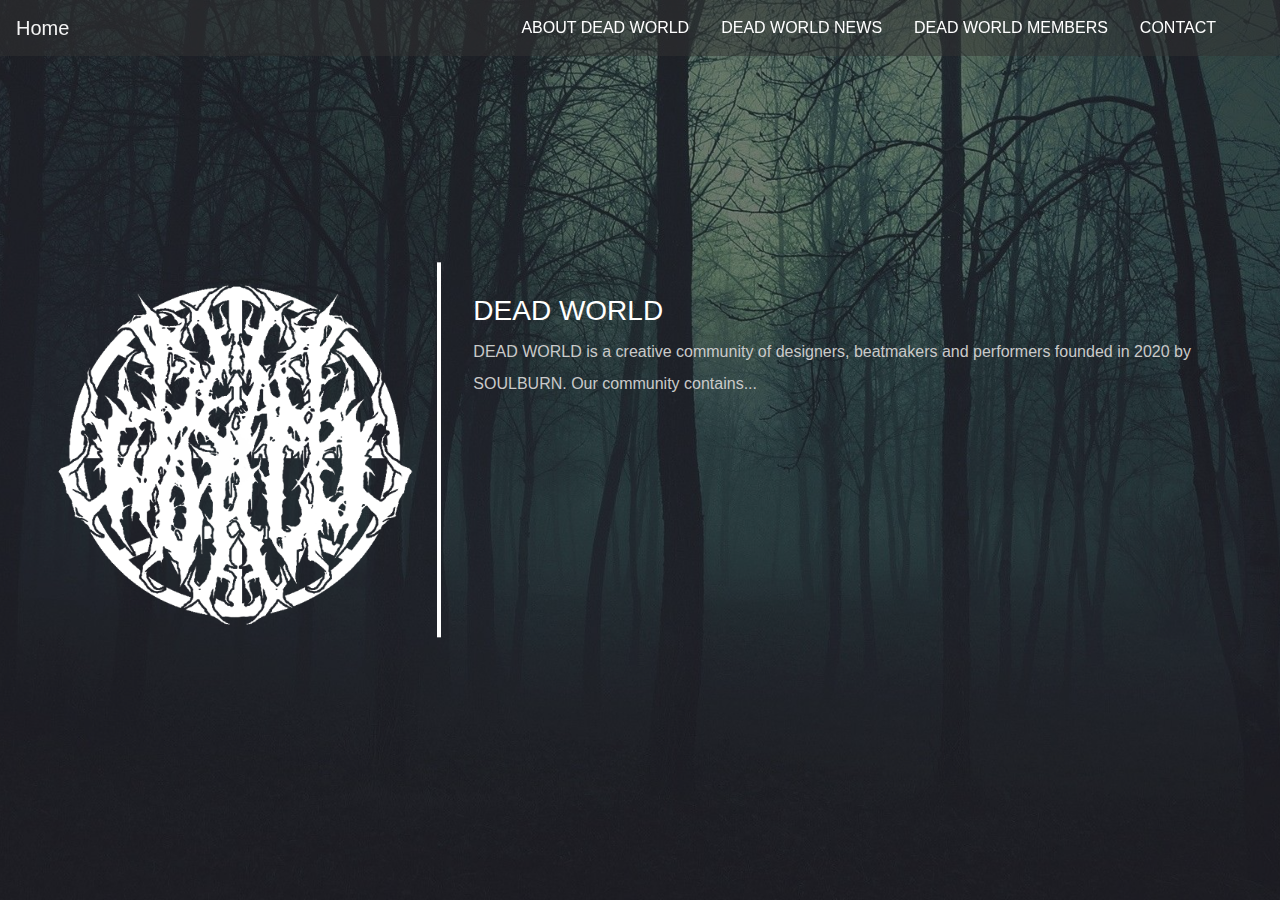
==== about.html @ d19d09e4 "Add files via upload" ====
<!DOCTYPE html>
<html>
    <script src="https://code.jquery.com/jquery-3.5.1.slim.min.js" integrity="sha384-DfXdz2htPH0lsSSs5nCTpuj/zy4C+OGpamoFVy38MVBnE+IbbVYUew+OrCXaRkfj" crossorigin="anonymous"></script>
    <script src="https://cdn.jsdelivr.net/npm/bootstrap@4.5.3/dist/js/bootstrap.bundle.min.js" integrity="sha384-ho+j7jyWK8fNQe+A12Hb8AhRq26LrZ/JpcUGGOn+Y7RsweNrtN/tE3MoK7ZeZDyx" crossorigin="anonymous"></script> 
    <head>
        <link rel="stylesheet" href="https://maxcdn.bootstrapcdn.com/bootstrap/4.0.0/css/bootstrap.min.css" integrity="sha384-Gn5384xqQ1aoWXA+058RXPxPg6fy4IWvTNh0E263XmFcJlSAwiGgFAW/dAiS6JXm" crossorigin="anonymous">
        <link rel="stylesheet" type="text/css" href="mainstyle.css">
        <link rel="icon" href="members/deadworld.ico" type="image/x-icon">
        <title>ABOUT DEAD WORLD</title>
    </head>
    <header class="header">
        <div class="overlay"></div>
        <div class="container"></div>
    </header>
    <body>
        <nav class="navbar navbar-expand-lg fixed-top ">  
            <a class="navbar-brand" href="index.html">Home</a>
            <button class="navbar-toggler" type="button" data-toggle="collapse" data-target="#navbarSupportedContent" aria-controls="navbarSupportedContent" aria-expanded="false" aria-label="Toggle navigation">  
                <span class="navbar-toggler-icon"></span>
            </button>
            <div class="collapse navbar-collapse " id="navbarSupportedContent">     
                <ul class="navbar-nav mr-4">
                    <li class="nav-item">
                        <a class="nav-link" data-value="about" href="about.html">ABOUT DEAD WORLD</a>        </li>  
                    <li class="nav-item">
                    <li class="nav-item"> 
                    <a class="nav-link " data-value="blog" href="news.html">DEAD WORLD NEWS</a>         </li>   
                    <li class="nav-item">  
                    <a class="nav-link " data-value="team" href="members.html">DEAD WORLD MEMBERS</a>       </li>  
                    <li class="nav-item"> 
                    <a class="nav-link " data-value="contact" href="#">CONTACT</a>       </li> 
                </ul> 
            </div>
        </nav>
        <div class="row about">
            <div class="col-lg-4 col-md-4 col-sm-12">
             <img src="members/deadworld.png" class="img-fluid dwlogo">
            </div>
            <div id="description" class="col-lg-8 col-md-8 col-sm-12 desc">
                <h3>DEAD WORLD</h3>
                <p>
                    DEAD WORLD is a creative community of designers, beatmakers
                    and performers founded in 2020 by SOULBURN. Our community contains...
                </p>
               </div>
              </div>
       <script src="https://ajax.googleapis.com/ajax/libs/jquery/2.2.0/jquery.min.js"></script>
       <script type="text/javascript" src='script.js'></script>
    </body>
</html>
---- mainstyle.css ----
.navbar{ background: rgba(49, 49, 49, 0.5);}
.nav-link , .navbar-brand{ color: #f4f4f4; cursor: pointer;}
.nav-link{ margin-right: 1em !important; color: white !important;}
.nav-link:hover{ text-shadow: 0 0 20px white;}
.navbar-collapse{ justify-content: flex-end;}
.navbar-toggler{  background:rgba(50, 50, 50, 0.7) !important; color: white !important;}
.navbar-toggler-icon { background-image: url("members/toggler.png"); filter:invert(1);}
.navbar-toggler:hover{box-shadow: 0 0 10px rgba(255, 255, 255, 0.5);}
.navbar-brand:hover{text-shadow: 0 0 20px white; color: white;}

@keyframes inf{
    from{ filter: grayscale(0%); }

    50%{ filter: grayscale(50%); }

    to{ filter: grayscale(0%);}
}

.header{
    background-image: url("header.jpg");
    background-attachment: fixed;
    background-size: cover;
    background-position: 30%;
    animation-name: inf;
    animation-duration: 3s;
    animation-iteration-count: infinite;
}

.overlay{
    position: absolute;
    min-height: 100%;
    min-width: 100%;
    left: 0;
    top: 0;
    background: rgba(44, 44, 44, 0.5);
   }

.description{
    position: absolute;
    top: 30%;
    margin: auto;
    padding: 2em;
    top: 50%;
    left: 50%;
    margin-right: -50%;
    transform: translate(-50%, -50%);
    text-align: center;
}

.description h1{
 color:#ffffff ;
}

.description p{
 color:rgb(185, 185, 185);
 font-size: 20px;
 width: 100%;
 line-height: 1.5;
}

.description button{
 border:1px  solid #ffffff;
 background:#ffffff;
 color:rgb(0, 0, 0);
}

.btn:hover{
box-shadow: 0 0 20px white;
background-color: white;
color:black;
}

/* about start */

.about{
    position: absolute;
    top: 30%;
    margin: auto;
    padding: 2em;
    top: 50%;
    left: 50%;
    margin-right: -50%;
    transform: translate(-50%, -50%);
   }

.about h1{
color:#F97300;
margin: 2em;
}

.about img{
height: 100%;
    width: 100%;
    border-radius: 50%;
    border: rgb(165, 165, 165);
}

.about span{
display: block;
color: rgb(202, 202, 202);
position: absolute;
left: 110px;
}

.about .desc{
padding: 2em;
border-left:4px solid #ffffff;
}

.about .desc h3{
color: #ffffff;
}

.about .desc p{
line-height:2;
color:rgb(202, 202, 202);
}

/* members start */

.team{
    position: absolute;
    margin: auto;
    top: 50%;
    left: 50%;
    margin-right: -50%;
    transform: translate(-50%, -50%); 
   }

   .team h1{
    color:#ffffff;
    margin: 2em;
    padding-top: 0,05%; 
   }

   .team .item{
    position: relative;
    margin-left: auto;
    margin-right: auto;
    width: 100%;
   }

   .imgtop{
       padding-bottom: 2%;
   }
   
   .team .des{
    background: rgba(255, 255, 255, 0.8);
    color: #000000;
    text-align: center;
    transition:.3s ease-in-out;
    border-bottom-right-radius: 50%;
    border-bottom-left-radius: 50%;
   }

   span{
       display: block;
       width:min-content;
       margin: auto;
       text-align: center;
   }

   .img-fluid{
       border-radius: 50%;
       filter:grayscale(100%);
       transition-duration: 2s;
       cursor: pointer;
   }

   .img-fluid:hover{
       filter: grayscale(0%);
       transition-duration: 2s;
   }

    .text-muted{
       visibility: visible;
   }

   .more{
       vertical-align:middle !important;
       margin:-6px 0 0 0 !important;
       width: 20px;
       height: 20px;
       text-align: center;
       border-color: rgba(255, 255, 255, 0);
       border: 0;
       border-radius: 50%;
       /*transform: translateY(-5px) !important;*/
       vertical-align: middle;
       margin: 0;
       /*background-image: url("members/goright.jpg")
       background-size: cover;*/
       filter:opacity(80%);
       animation-name: morebutton;
       animation-duration: 2s;
       animation-iteration-count: infinite;
       cursor: pointer;
   }

   @keyframes morebutton {
       from{
           transform: translateX(0px);
       }

       30%{
           transform: translateX(10px);
       }

       60%{
           transform: translateX(0px);
       }

       to{
        transform: translateX(0px);
       }
    }

   /* ------- */

   .dwlogo{
       fill-opacity: 90% !important;
       filter:invert(0%);
       animation-name: dwlogo;
       animation-duration: 3s;
       animation-iteration-count: infinite;
       cursor: default;
   }

   @keyframes dwlogo{
       from{
           filter:drop-shadow(0 0 2px white)
       }
       50%{
           filter:drop-shadow(0 0 7px white)
       }
       to{
           filter:drop-shadow(0 0 2px white)
       }
   }

   /* news */

.news{
    position: absolute;
    top: 30%;
    margin: auto;
    padding: 2em;
    top: 50%;
    left: 50%;
    margin-right: -50%;
    transform: translate(-50%, -50%);
    text-align: center;
}
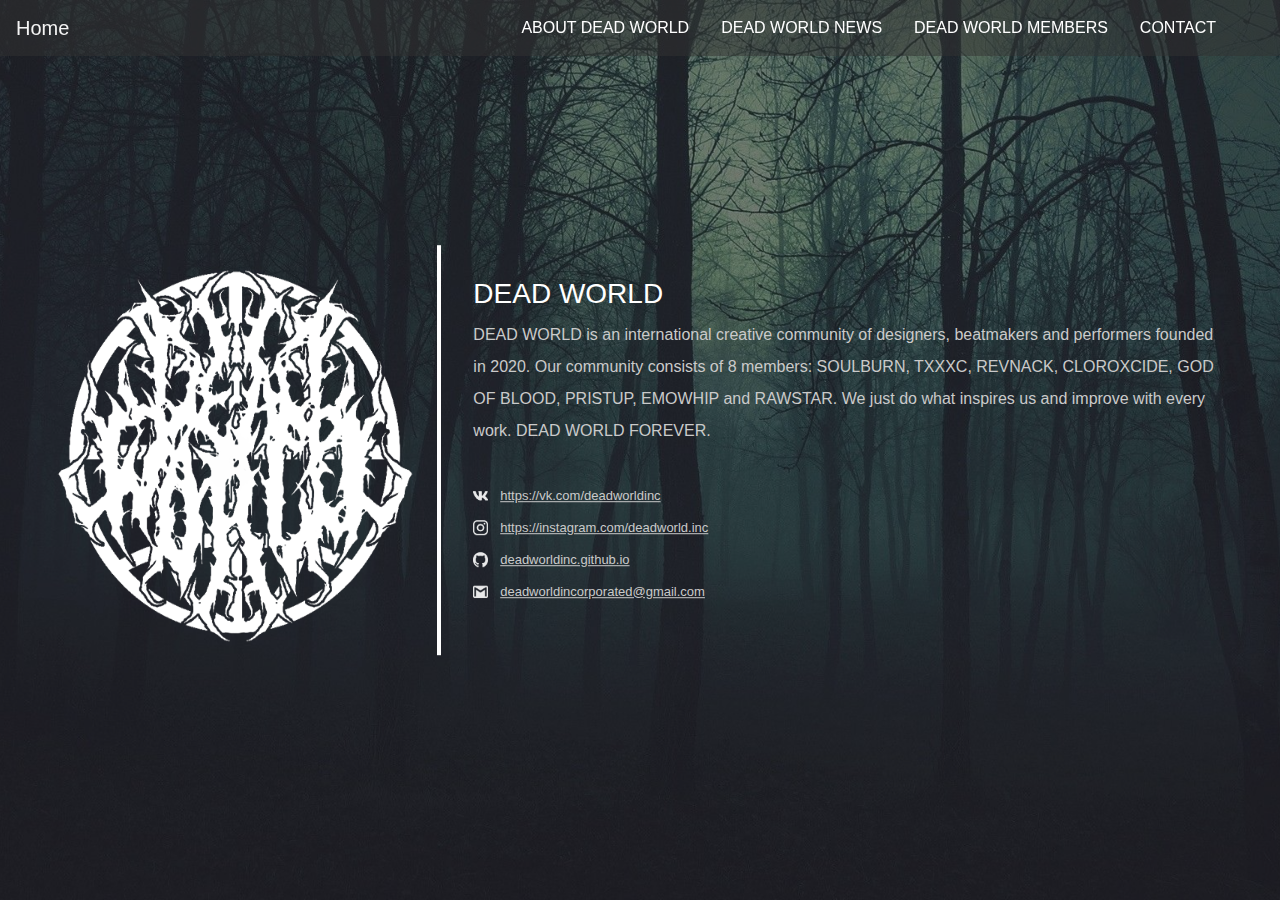
==== commit 1103f639: "Add files via upload" ====
--- a/about.html
+++ b/about.html
@@ -28,7 +28,7 @@
                     <li class="nav-item">  
                     <a class="nav-link " data-value="team" href="members.html">DEAD WORLD MEMBERS</a>       </li>  
                     <li class="nav-item"> 
-                    <a class="nav-link " data-value="contact" href="#">CONTACT</a>       </li> 
+                    <a class="nav-link " data-value="contact" href="contact.html">CONTACT</a>       </li> 
                 </ul> 
             </div>
         </nav>
@@ -39,12 +39,27 @@
             <div id="description" class="col-lg-8 col-md-8 col-sm-12 desc">
                 <h3>DEAD WORLD</h3>
                 <p>
-                    DEAD WORLD is a creative community of designers, beatmakers
-                    and performers founded in 2020 by SOULBURN. Our community contains...
+                    DEAD WORLD is an international creative community of designers,
+                    beatmakers and performers founded in 2020. Our community consists
+                    of 8 members: SOULBURN, TXXXC, REVNACK, CLOROXCIDE, GOD OF BLOOD, 
+                    PRISTUP, EMOWHIP and RAWSTAR. We just do what inspires us and improve 
+                    with every work. DEAD WORLD FOREVER.<br><br>
+                <img src="members/vk2.png" class="links">
+                <a id="vk" class="hyper">https://vk.com/deadworldinc</a>
+                <br>
+                <img src="members/inst2.png" class="links">
+                <a id="instagram" class="hyper">https://instagram.com/deadworld.inc</a>
+                <br>
+                <img src="members/github.png" class="links">
+                <a id="github" class="hyper">deadworldinc.github.io</a>
+                <br>
+                <img src="members/gmail.png" class="links">
+                <a id="gmail" class="hyper">deadworldincorporated@gmail.com</a>
                 </p>
                </div>
               </div>
        <script src="https://ajax.googleapis.com/ajax/libs/jquery/2.2.0/jquery.min.js"></script>
        <script type="text/javascript" src='script.js'></script>
+       <script type="text/javascript" src='links.js'></script>
     </body>
 </html>--- a/mainstyle.css
+++ b/mainstyle.css
@@ -58,6 +58,10 @@
  line-height: 1.5;
 }
 
+.list{
+    color:rgb(185, 185, 185);
+}
+
 .description button{
  border:1px  solid #ffffff;
  background:#ffffff;
@@ -70,7 +74,7 @@
 color:black;
 }
 
-/* about start */
+/* about */
 
 .about{
     position: absolute;
@@ -114,6 +118,20 @@
 .about .desc p{
 line-height:2;
 color:rgb(202, 202, 202);
+}
+
+.about .desc .links{
+    width: 15px;
+    height: 15px;
+    border-radius: 0%;
+    filter: opacity(90%)
+}
+
+.about .desc .hyper{
+    margin-left: 1%; 
+    font-size: 13px; 
+    text-decoration: underline; 
+    cursor: pointer;
 }
 
 /* members start */
@@ -250,5 +268,6 @@
     margin-right: -50%;
     transform: translate(-50%, -50%);
     text-align: center;
+    box-shadow:rgba(255, 255, 255, 0.5);
 }
    